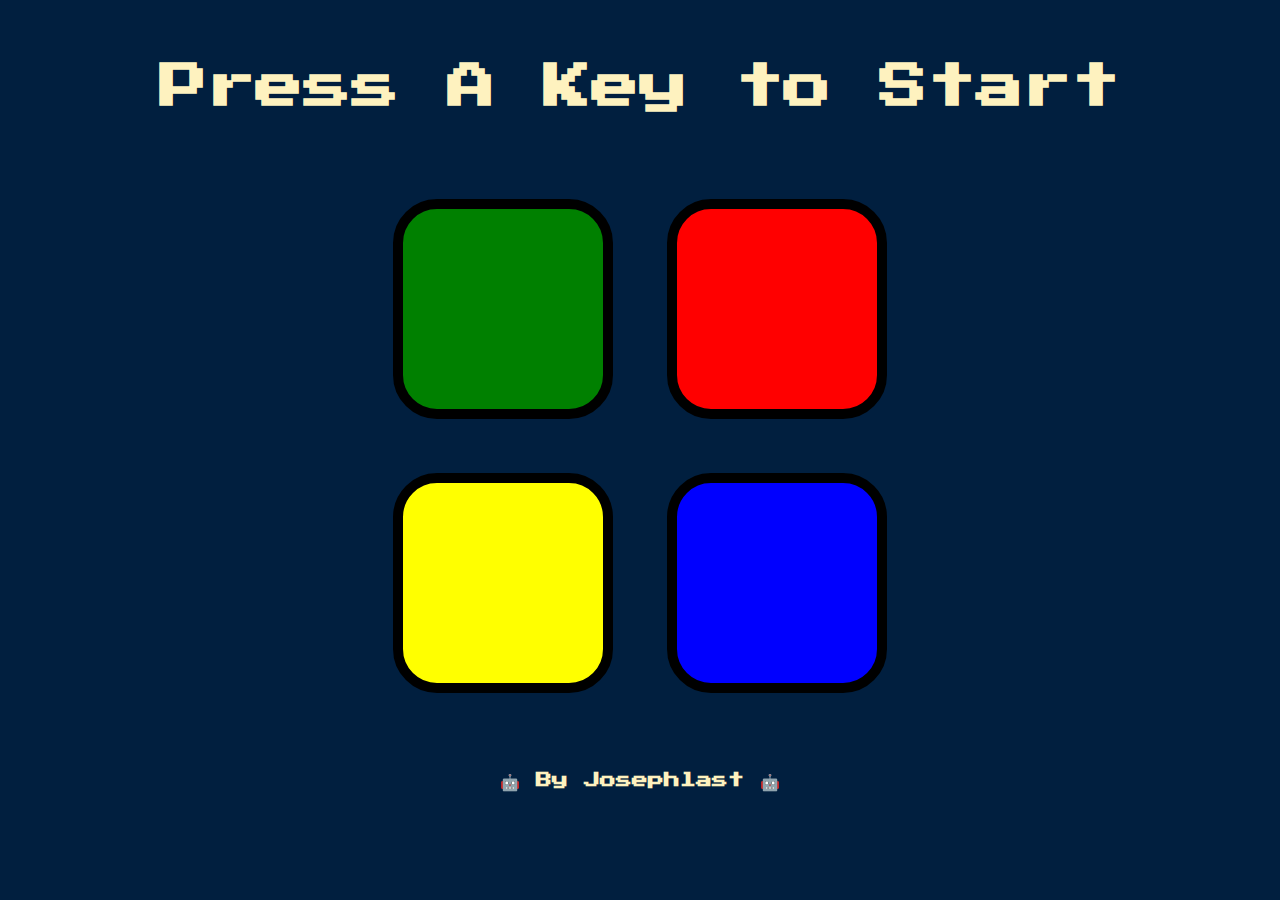
==== index.html @ fb3242fc "Add files via upload" ====
<!DOCTYPE html>
<html lang="en" dir="ltr">

<head>
  <meta charset="utf-8">
  <title>Simon</title>
  <link rel="stylesheet" href="styles.css">
  <link href="https://fonts.googleapis.com/css?family=Press+Start+2P" rel="stylesheet">
</head>

<body>
  <h1 id="level-title">Press A Key to Start</h1>
  <div class="container">
    <div lass="row">

      <div type="button" id="green" class="btn green">

      </div>

      <div type="button" id="red" class="btn red">

      </div>
    </div>

    <div class="row">

      <div type="button" id="yellow" class="btn yellow">

      </div>
      <div type="button" id="blue" class="btn blue">

      </div>

    </div>

  </div>

  <footer>🤖 By Josephlast 🤖</footer>

  <script src="https://code.jquery.com/jquery-3.7.1.js" integrity="sha256-eKhayi8LEQwp4NKxN+CfCh+3qOVUtJn3QNZ0TciWLP4=" crossorigin="anonymous"></script>
  <script src="game.js" charset="utf-8"></script>
</body>

</html>
---- styles.css ----
body {
  text-align: center;
  background-color: #011F3F;
}

footer {
  font-weight: bold;
  color: #FEF2BF;
  font-family: 'Press Start 2P', cursive;
  margin-top: 50px;
}

#level-title {
  font-family: 'Press Start 2P', cursive;
  font-size: 3rem;
  margin:  5%;
  color: #FEF2BF;
}

.container {
  display: block;
  width: 50%;
  margin: auto;

}

.btn {
  margin: 25px;
  display: inline-block;
  height: 200px;
  width: 200px;
  border: 10px solid black;
  border-radius: 20%;
}

.game-over {
  background-color: red;
  opacity: 0.8;
}

.red {
  background-color: red;
}

.green {
  background-color: green;
}

.blue {
  background-color: blue;
}

.yellow {
  background-color: yellow;
}

.pressed {
  box-shadow: 0 0 20px white;
  background-color: grey;
}
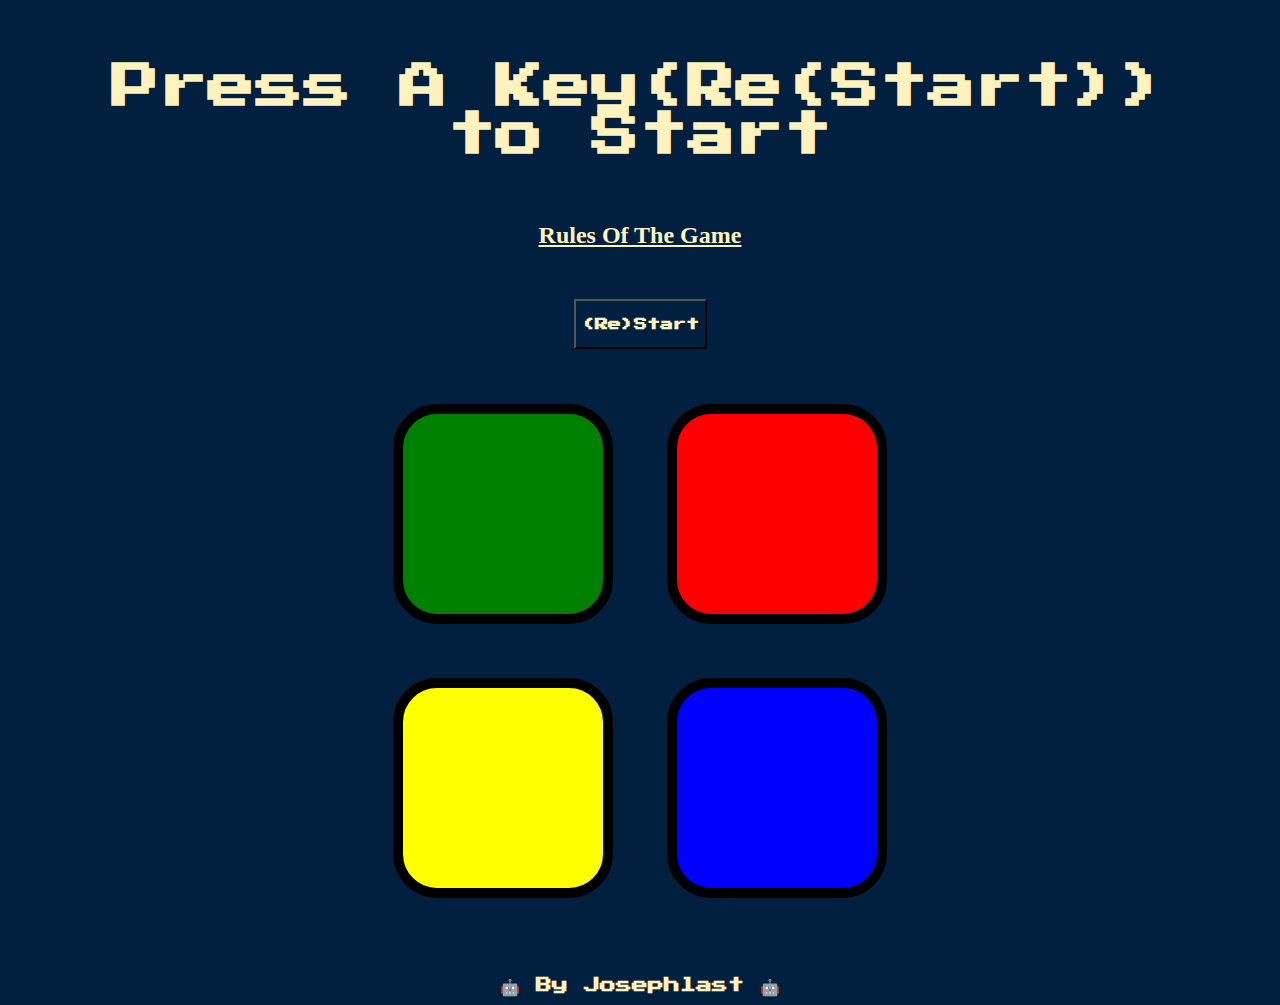
==== commit e0ee68d8: "Add files via upload" ====
--- a/index.html
+++ b/index.html
@@ -9,7 +9,9 @@
 </head>
 
 <body>
-  <h1 id="level-title">Press A Key to Start</h1>
+  <h1 id="level-title">Press A Key(Re(Start)) to Start</h1>
+  <h2><a href="./rules-of-the-game">Rules Of The Game</a></h2>
+  <button class='button'>(Re)Start</button>
   <div class="container">
     <div lass="row">
 
--- a/styles.css
+++ b/styles.css
@@ -14,6 +14,51 @@
   font-family: 'Press Start 2P', cursive;
   font-size: 3rem;
   margin:  5%;
+  color: #FEF2BF;
+}
+
+h1 {
+  font-family: 'Press Start 2P', cursive;
+  font-size: 3rem;
+  margin:  5%;
+  color: #FEF2BF;
+  font-weight: bold;
+}
+
+.text {
+  font-family: 'Press Start 2P', cursive;
+  font-size: 1.5rem;
+  margin:  5%;
+  color: #FEF2BF;
+  font-weight: bold;
+}
+
+.essay {
+  font-family: 'Press Start 2P', cursive;
+  font-size: 1rem;
+  margin:  5%;
+  color: #FEF2BF;
+  font-weight: bold;
+}
+
+.list{
+  text-align: left;
+  font-family: 'Press Start 2P', cursive;
+  font-weight: bold;
+  margin:  5%;
+  color: #FEF2BF;
+}
+
+.josephlast{
+  text-align: right;
+  font-family: 'Press Start 2P', cursive;
+  font-weight: bold;
+  margin:  5%;
+  color: #FEF2BF;
+  font-size: 1.2rem;
+}
+
+a {
   color: #FEF2BF;
 }
 
@@ -58,3 +103,12 @@
   box-shadow: 0 0 20px white;
   background-color: grey;
 }
+
+.button {
+  font-weight: bold;
+  color: #FEF2BF;
+  font-family: 'Press Start 2P', cursive;
+  margin: 30px;
+  background-color: #011F3F;
+  height: 50px;
+}
